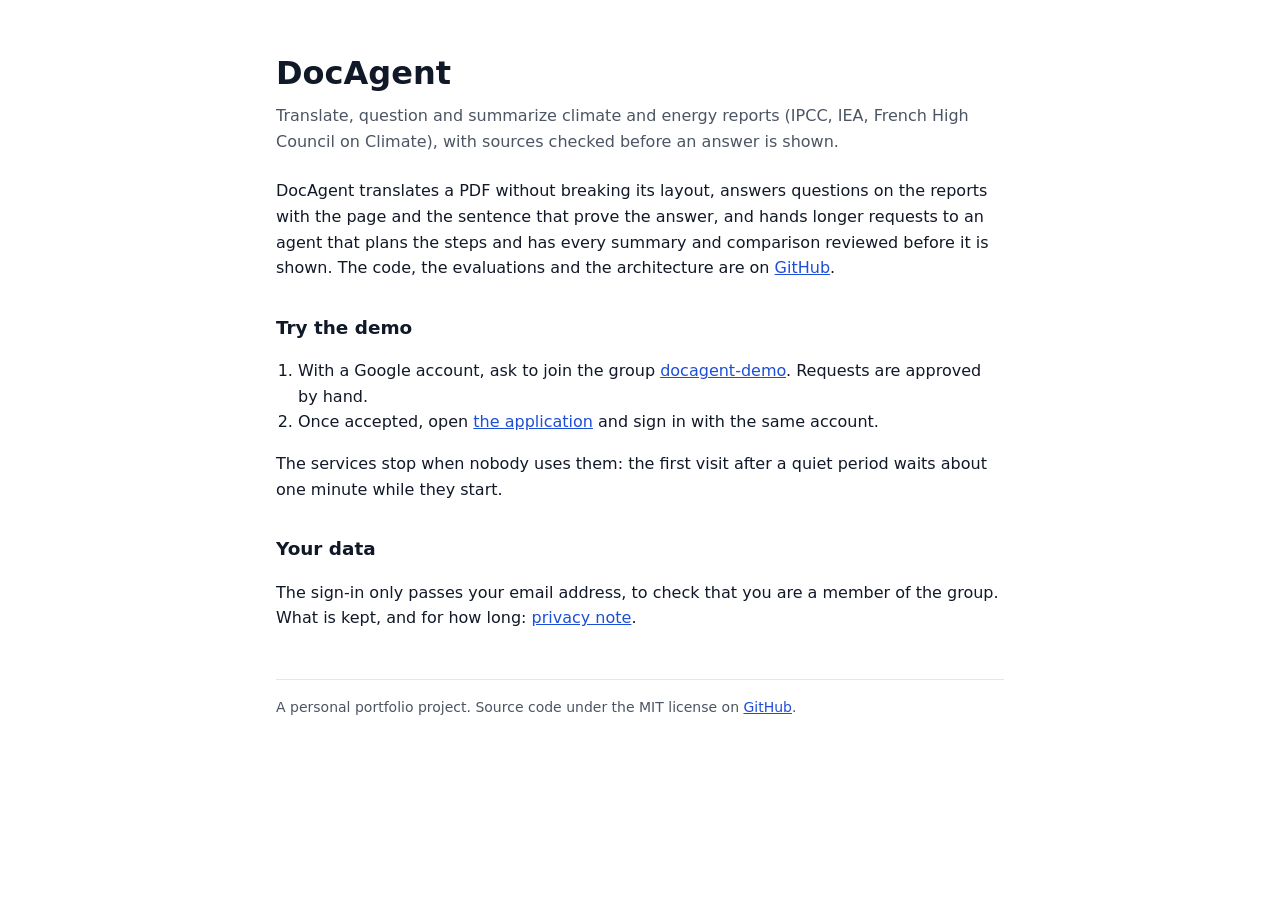
==== docs/index.html @ 22fa4be7 "Live demo behind IAP: README, deploy notes, diagram, home and privacy pages" ====
<!doctype html>
<html lang="en">
<head>
<meta charset="utf-8">
<meta name="viewport" content="width=device-width, initial-scale=1">
<title>DocAgent demo</title>
<link rel="stylesheet" href="style.css">
</head>
<body>
<main>
<h1>DocAgent</h1>
<p class="lead">Translate, question and summarize climate and energy reports (IPCC, IEA, French High Council on Climate), with sources checked before an answer is shown.</p>

<p>DocAgent translates a PDF without breaking its layout, answers questions on the reports with the page and the sentence that prove the answer, and hands longer requests to an agent that plans the steps and has every summary and comparison reviewed before it is shown. The code, the evaluations and the architecture are on <a href="https://github.com/lylyamm/docagent">GitHub</a>.</p>

<h2>Try the demo</h2>
<ol>
  <li>With a Google account, ask to join the group <a href="https://groups.google.com/g/docagent-demo">docagent-demo</a>. Requests are approved by hand.</li>
  <li>Once accepted, open <a href="https://docagent-front-51066993529.europe-west9.run.app">the application</a> and sign in with the same account.</li>
</ol>
<p>The services stop when nobody uses them: the first visit after a quiet period waits about one minute while they start.</p>

<h2>Your data</h2>
<p>The sign-in only passes your email address, to check that you are a member of the group. What is kept, and for how long: <a href="privacy.html">privacy note</a>.</p>

<footer>A personal portfolio project. Source code under the MIT license on <a href="https://github.com/lylyamm/docagent">GitHub</a>.</footer>
</main>
</body>
</html>
---- docs/style.css ----
:root { --fg: #111827; --muted: #4B5563; --line: #E5E7EB; --accent: #1D4ED8; --bg: #FFFFFF; }
@media (prefers-color-scheme: dark) { :root { --fg: #F3F4F6; --muted: #9CA3AF; --line: #374151; --accent: #93C5FD; --bg: #111827; } }
* { box-sizing: border-box; }
body { margin: 0; background: var(--bg); color: var(--fg); font: 16px/1.6 system-ui, -apple-system, "Segoe UI", Roboto, sans-serif; }
main { max-width: 760px; margin: 0 auto; padding: 48px 16px 64px; }
h1 { font-size: 2rem; margin: 0 0 4px; }
h2 { font-size: 1.15rem; margin: 32px 0 8px; }
p, li { color: var(--fg); }
.lead { color: var(--muted); margin: 0 0 24px; }
a { color: var(--accent); }
ol, ul { padding-left: 22px; }
img { max-width: 100%; height: auto; border: 1px solid var(--line); border-radius: 8px; }
footer { margin-top: 48px; padding-top: 16px; border-top: 1px solid var(--line); color: var(--muted); font-size: 14px; }
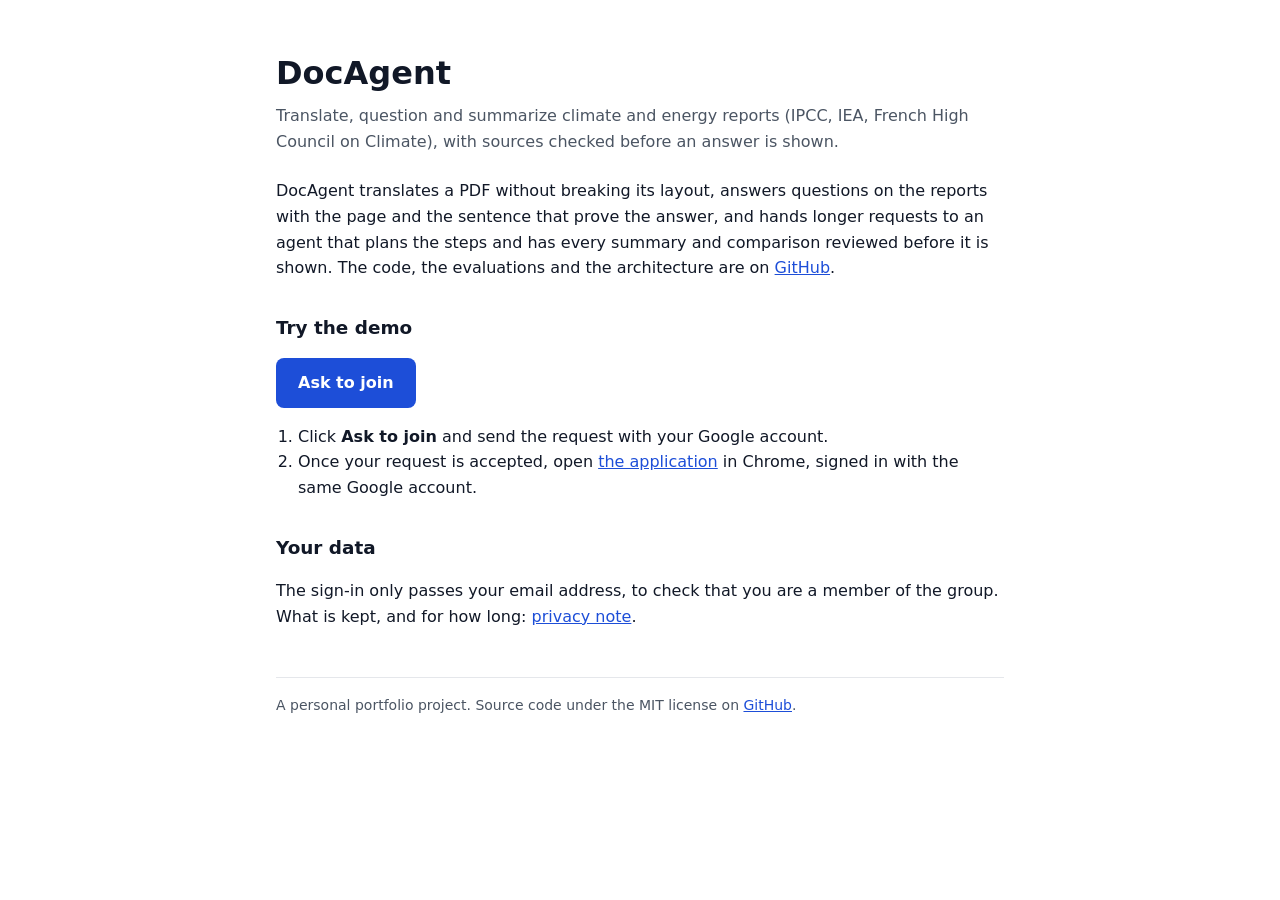
==== commit ffa7c89a: "Live demo: Ask to join button, short instructions, IAP commands, remove the model caption" ====
--- a/docs/index.html
+++ b/docs/index.html
@@ -14,11 +14,11 @@
 <p>DocAgent translates a PDF without breaking its layout, answers questions on the reports with the page and the sentence that prove the answer, and hands longer requests to an agent that plans the steps and has every summary and comparison reviewed before it is shown. The code, the evaluations and the architecture are on <a href="https://github.com/lylyamm/docagent">GitHub</a>.</p>
 
 <h2>Try the demo</h2>
+<p><a class="button" href="https://groups.google.com/g/docagent-demo">Ask to join</a></p>
 <ol>
-  <li>With a Google account, ask to join the group <a href="https://groups.google.com/g/docagent-demo">docagent-demo</a>. Requests are approved by hand.</li>
-  <li>Once accepted, open <a href="https://docagent-front-51066993529.europe-west9.run.app">the application</a> and sign in with the same account.</li>
+  <li>Click <strong>Ask to join</strong> and send the request with your Google account.</li>
+  <li>Once your request is accepted, open <a href="https://docagent-front-51066993529.europe-west9.run.app">the application</a> in Chrome, signed in with the same Google account.</li>
 </ol>
-<p>The services stop when nobody uses them: the first visit after a quiet period waits about one minute while they start.</p>
 
 <h2>Your data</h2>
 <p>The sign-in only passes your email address, to check that you are a member of the group. What is kept, and for how long: <a href="privacy.html">privacy note</a>.</p>
--- a/docs/style.css
+++ b/docs/style.css
@@ -11,3 +11,5 @@
 ol, ul { padding-left: 22px; }
 img { max-width: 100%; height: auto; border: 1px solid var(--line); border-radius: 8px; }
 footer { margin-top: 48px; padding-top: 16px; border-top: 1px solid var(--line); color: var(--muted); font-size: 14px; }
+.button { display: inline-block; padding: 12px 22px; border-radius: 8px; background: var(--accent); color: var(--bg); font-weight: 600; text-decoration: none; }
+.button:hover { opacity: 0.9; }
